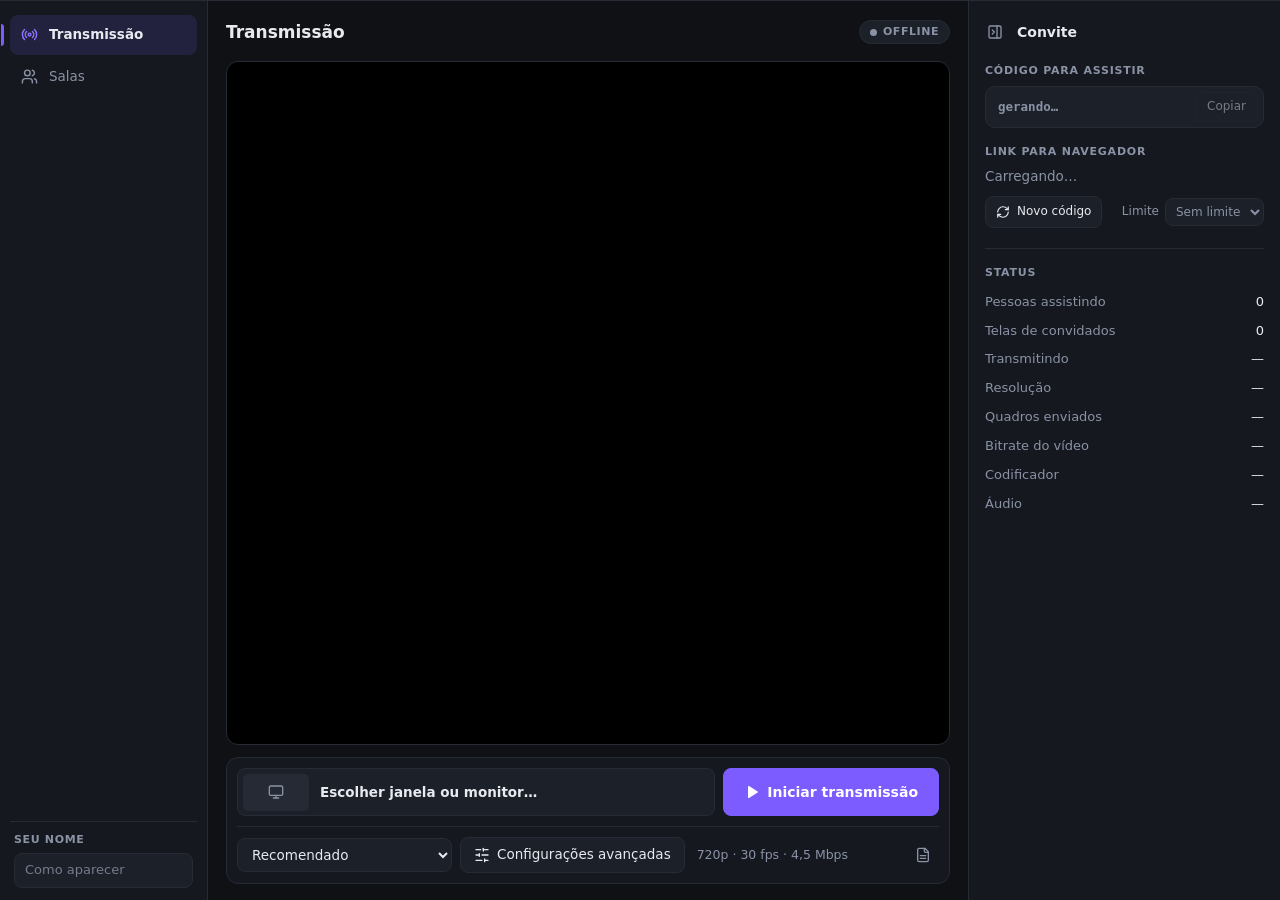
==== GameStream/wwwroot/host.html @ e0dea704 "Salas sem cabeçalho e menu sem a marca (0.3.2) - A lista de salas não tem mais título nem o botão "N" ====
<!doctype html>
<html lang="pt-BR">
<head>
<meta charset="utf-8">
<title>GameStream</title>
<link rel="icon" href="favicon.png">
<link rel="stylesheet" href="style.css">
<style>
  /* Linha sob a barra de título (que tem a mesma cor do app), para separar as duas. */
  body { display: grid; grid-template-columns: 208px 1fr 312px; height: 100vh; border-top: 1px solid var(--border); }

  /* ---------- Menu lateral esquerdo ---------- */
  nav { background: var(--panel); border-right: 1px solid var(--border); padding: 14px 10px 12px; display: flex; flex-direction: column; gap: 2px; min-width: 0; }
  .nav-btn { position: relative; justify-content: flex-start; gap: 11px; background: transparent; border-color: transparent; padding: 9px 10px; color: var(--muted); }
  .nav-btn:hover { background: var(--panel-2); border-color: transparent; color: var(--text); }
  .nav-btn.active { background: var(--accent-soft); color: var(--text); font-weight: 600; }
  .nav-btn.active .icon { color: var(--accent-2); }
  .nav-btn.active::before { content: ""; position: absolute; left: -10px; top: 8px; bottom: 8px; width: 3px; border-radius: 0 3px 3px 0; background: var(--accent); }
  .nav-btn .icon { width: 17px; height: 17px; }
  nav .grow { flex: 1; }
  nav .name-field { display: flex; flex-direction: column; gap: 5px; padding: 10px 4px 0; border-top: 1px solid var(--border); font-size: 11px; font-weight: 600; letter-spacing: .06em; text-transform: uppercase; color: var(--muted); }
  nav .name-field input { width: 100%; font-size: 13px; font-weight: 400; letter-spacing: 0; text-transform: none; color: var(--text); }

  /* ---------- Área principal ---------- */
  main { display: flex; flex-direction: column; padding: 14px 18px 16px; gap: 12px; min-width: 0; overflow-y: auto; }
  main > * { flex: none; }
  header { display: flex; align-items: center; gap: 10px; min-height: 34px; }
  header h1 { font-size: 17px; font-weight: 600; margin: 0; flex: 1; white-space: nowrap; overflow: hidden; text-overflow: ellipsis; }
  #roomActionBtn:hover { border-color: var(--live); color: var(--live); }
  #joinMessage { font-size: 13px; }
  #joinMessage.error { color: var(--live); }

  /* Área de trabalho (tela + controles): ocupa o resto da coluna; a tela encolhe quando as configurações abrem. */
  #workspace { flex: 1 1 auto; min-height: 0; display: flex; flex-direction: column; gap: 12px; }
  #workspace > * { flex: none; }
  .preview {
    /* Ocupa o espaço que sobrar; abaixo do mínimo, a página rola. */
    flex: 1 1 0 !important; min-height: 210px; background: #000; border: 1px solid var(--border);
    border-radius: 12px; overflow: hidden; position: relative;
  }
  .preview iframe { width: 100%; height: 100%; border: 0; display: block; }

  /* Controles de captura: fonte + iniciar, e a predefinição logo abaixo */
  .dock { background: var(--panel); border: 1px solid var(--border); border-radius: 12px; padding: 10px; display: flex; flex-direction: column; gap: 10px; }
  .row { display: flex; gap: 8px; align-items: center; }
  .row .grow { flex: 1; min-width: 0; }
  #startBtn, #stopBtn { height: 48px; padding: 0 20px; font-size: 14px; }
  #message { font-size: 12.5px; white-space: pre-wrap; padding: 0 2px; }
  #message.error { color: var(--live); }
  #message.warn { color: var(--warn); }

  .source-btn { justify-content: flex-start; gap: 11px; text-align: left; padding: 5px 12px 5px 5px; height: 48px; }
  .source-btn img { width: 66px; height: 37px; object-fit: cover; border-radius: 5px; background: #000; flex: none; }
  .source-btn .src-icon { width: 66px; height: 37px; border-radius: 5px; background: var(--panel-3); color: var(--muted); display: grid; place-items: center; flex: none; }
  .source-btn img:not([hidden]) + .src-icon { display: none; }
  .source-btn span { display: flex; flex-direction: column; min-width: 0; }
  .source-btn b { font-weight: 600; }
  .source-btn b, .source-btn small { overflow: hidden; text-overflow: ellipsis; white-space: nowrap; }
  .source-btn small { color: var(--muted); font-size: 12px; font-weight: 400; }

  /* Predefinição, botão, resumo e "Ver log" numa linha só: o resumo corta com "…" se faltar espaço. */
  .preset-row { border-top: 1px solid var(--border); padding-top: 10px; }
  .preset-row > * { flex: none; }
  .preset-row select { flex: 0 1 215px; min-width: 120px; }
  #advancedBtn.active { border-color: var(--accent); color: var(--text); }
  #advancedSummary { flex: 1 1 0; font-size: 12.5px; white-space: nowrap; overflow: hidden; text-overflow: ellipsis; min-width: 0; padding-left: 4px; }

  .settings { display: grid; grid-template-columns: repeat(auto-fit, minmax(220px, 1fr)); gap: 10px; }
  fieldset { border: 1px solid var(--border); border-radius: 12px; background: var(--panel); padding: 12px 14px 14px; margin: 0; min-width: 0; }
  legend { float: left; width: 100%; padding: 0; margin-bottom: 4px; color: var(--muted); font-size: 11px; font-weight: 600; text-transform: uppercase; letter-spacing: .07em; }
  legend + * { clear: both; }
  .field { display: grid; grid-template-columns: minmax(0, 1fr) minmax(96px, 56%); align-items: center; gap: 8px; margin-top: 8px; }
  .field > span { font-size: 13px; white-space: nowrap; overflow: hidden; text-overflow: ellipsis; }
  .field select, .field input[type=number] { width: 100%; padding: 6px 4px 6px 8px; }
  .field input[type=checkbox] { justify-self: end; accent-color: var(--accent); width: 16px; height: 16px; }

  /* Medidor de áudio */
  .meter-row { display: flex; align-items: center; gap: 8px; margin-top: 12px; }
  .meter { flex: 1; height: 6px; border-radius: 3px; background: var(--panel-3); overflow: hidden; }
  #meterFill { height: 100%; width: 0; background: var(--ok); transition: width .08s linear; }
  #meterFill.hot { background: var(--warn); }
  #meterFill.clip { background: var(--live); }
  #meterDb { font-size: 12px; color: var(--muted); width: 56px; text-align: right; font-variant-numeric: tabular-nums; }

  /* ---------- Salas ---------- */
  .lobby { display: flex; flex-direction: column; gap: 22px; max-width: 1040px; width: 100%; }
  .join-bar { display: flex; align-items: center; gap: 8px; background: var(--panel); border: 1px solid var(--border); border-radius: 12px; padding: 6px 6px 6px 14px; transition: border-color .12s; }
  .join-bar:focus-within { border-color: var(--accent); }
  .join-bar > .icon { color: var(--muted); }
  .join-bar input { flex: 1; min-width: 0; background: transparent; border: 0; padding: 8px 4px; }
  .join-bar input:focus { outline: none; }
  #joinError { color: var(--live); font-size: 12.5px; margin: -14px 2px 0; }
  .section-head { display: flex; align-items: center; gap: 8px; margin-bottom: 10px; }
  .section-head h2 { margin: 0; font-size: 11px; font-weight: 600; letter-spacing: .07em; text-transform: uppercase; color: var(--muted); }
  .section-head .count { font-size: 11px; color: var(--muted); background: var(--panel-2); border-radius: 999px; padding: 0 7px; line-height: 18px; }
  .room-grid { display: grid; grid-template-columns: repeat(auto-fill, minmax(232px, 1fr)); gap: 12px; }
  .room-card { display: flex; flex-direction: column; gap: 14px; background: var(--panel); border: 1px solid var(--border); border-radius: 12px; padding: 14px; transition: border-color .12s, background .12s; }
  .room-card:hover { border-color: var(--border-strong); }
  .room-card.open { border-color: rgba(124, 92, 255, .55); background: linear-gradient(180deg, var(--accent-soft), transparent 70%), var(--panel); }
  .room-card .top { display: flex; align-items: center; gap: 11px; min-width: 0; }
  .room-card .avatar { width: 40px; height: 40px; border-radius: 10px; flex: none; display: grid; place-items: center; font-weight: 700; font-size: 14px; color: #fff; letter-spacing: .02em; }
  .room-card .info { flex: 1; min-width: 0; display: flex; flex-direction: column; gap: 1px; }
  .room-card .info b { font-weight: 600; overflow: hidden; text-overflow: ellipsis; white-space: nowrap; }
  .room-card .info small { color: var(--muted); font-size: 12px; overflow: hidden; text-overflow: ellipsis; white-space: nowrap; }
  .room-card .info small.open-tag { color: var(--ok); font-weight: 600; }
  .room-card .info small.open-tag::before { content: ""; display: inline-block; width: 6px; height: 6px; border-radius: 50%; background: var(--ok); margin-right: 6px; vertical-align: 1px; }
  .room-card .remove { opacity: 0; width: 28px; height: 28px; }
  .room-card:hover .remove, .room-card .remove:focus-visible { opacity: 1; }
  .room-card .remove:hover { color: var(--live); }
  .room-card .go { width: 100%; }
  .room-card.new { align-items: center; justify-content: center; gap: 8px; min-height: 118px; background: transparent; border-style: dashed; border-color: var(--border-strong); color: var(--muted); font-weight: 500; cursor: pointer; }
  .room-card.new:hover { border-color: var(--accent); color: var(--text); background: var(--accent-soft); }
  .room-card.new .icon { width: 20px; height: 20px; }

  /* ---------- Painel lateral direito ---------- */
  aside { background: var(--panel); border-left: 1px solid var(--border); padding: 14px 16px 16px; overflow-y: auto; }
  .aside-head { display: flex; align-items: center; gap: 6px; margin: 0 0 14px -6px; min-height: 34px; font-weight: 600; font-size: 14px; }
  aside h2 { font-size: 11px; font-weight: 600; text-transform: uppercase; letter-spacing: .07em; color: var(--muted); margin: 16px 0 7px; }
  aside h2:first-child { margin-top: 0; }
  .guest-note { background: var(--panel-2); border: 1px solid var(--border); border-radius: 10px; padding: 10px 12px; font-size: 12.5px; color: var(--muted); }
  .copy-box { display: flex; align-items: center; gap: 8px; background: var(--panel-2); border: 1px solid var(--border); border-radius: 10px; padding: 5px 5px 5px 12px; min-height: 42px; }
  .copy-box code, .pin-code { flex: 1; min-width: 0; font: 12.5px/1.4 "Cascadia Mono", Consolas, monospace; }
  .copy-box code { overflow: hidden; text-overflow: ellipsis; white-space: nowrap; color: var(--muted); }
  .pin-code { font-weight: 600; word-break: break-word; user-select: all; padding: 3px 0; }
  .copy-box button { padding: 5px 11px; font-size: 12px; }
  .link-tools { display: flex; justify-content: space-between; align-items: center; gap: 8px; margin-top: 10px; }
  .link-tools button { font-size: 12px; padding: 6px 10px; }
  .link-tools button .icon { width: 14px; height: 14px; }
  .link-tools label { color: var(--muted); font-size: 12px; display: flex; gap: 6px; align-items: center; }
  .link-tools select { padding: 5px 6px; font-size: 12px; }
  .stats { margin-top: 20px; padding-top: 16px; border-top: 1px solid var(--border); }
  .stat { display: flex; justify-content: space-between; gap: 12px; padding: 5px 0; font-size: 13px; }
  .stat span { color: var(--muted); white-space: nowrap; }
  .stat b { font-weight: 500; font-variant-numeric: tabular-nums; text-align: right; overflow: hidden; text-overflow: ellipsis; white-space: nowrap; }

  body.side-collapsed { grid-template-columns: 208px 1fr; }
  body.side-collapsed aside { display: none; }
  /* Na lista de salas não há código nem status para mostrar: o painel direito some. */
  body.no-side { grid-template-columns: 208px 1fr; }
  body.no-side aside, body.no-side #sideShow { display: none; }

  /* ---------- Janela de escolha com miniaturas ---------- */
  dialog#picker {
    width: min(960px, 92vw); max-height: 86vh; padding: 0; border: 1px solid var(--border-strong);
    border-radius: 14px; background: var(--panel); color: var(--text); box-shadow: 0 20px 60px rgba(0, 0, 0, .55);
  }
  .picker-head { display: flex; align-items: center; gap: 8px; padding: 10px 12px; border-bottom: 1px solid var(--border); }
  .tabs { display: flex; gap: 4px; flex: 1; }
  .tab { background: transparent; border-color: transparent; color: var(--muted); }
  .tab.active { background: var(--accent-soft); color: var(--text); font-weight: 600; }
  .picker-grid {
    display: grid; grid-template-columns: repeat(auto-fill, minmax(200px, 1fr)); gap: 10px;
    padding: 12px; overflow-y: auto; max-height: calc(86vh - 60px);
  }
  .card {
    flex-direction: column; align-items: stretch; justify-content: flex-start; gap: 6px; padding: 8px; text-align: left;
    background: var(--panel-2); border: 1px solid var(--border); border-radius: 10px; white-space: normal;
  }
  .card.selected { border-color: var(--accent); box-shadow: 0 0 0 1px var(--accent); }
  .card .thumb { aspect-ratio: 16 / 9; background: #000; border-radius: 6px; display: grid; place-items: center; overflow: hidden; color: var(--muted); font-size: 12px; font-weight: 400; }
  .card .thumb img { width: 100%; height: 100%; object-fit: contain; }
  .card b { font-size: 13px; font-weight: 600; overflow: hidden; text-overflow: ellipsis; white-space: nowrap; }
  .card small { color: var(--muted); font-size: 11.5px; font-weight: 400; overflow: hidden; text-overflow: ellipsis; white-space: nowrap; }

  /* ---------- Responsivo ---------- */

  /* Janela baixa: tudo mais compacto, para a sala não sumir. */
  @media (max-height: 820px) {
    main { padding: 10px 14px 12px; gap: 9px; }
    #workspace { gap: 9px; }
    .field { margin-top: 6px; }
    fieldset { padding: 9px 12px 11px; }
    .dock { padding: 8px; gap: 8px; }
    .preset-row { padding-top: 8px; }
    .source-btn, #startBtn, #stopBtn { height: 42px; }
    .source-btn img, .source-btn .src-icon { width: 56px; height: 32px; }
  }

  /* Janela média: o menu vira uma faixa estreita só com os ícones. */
  @media (max-width: 1180px) {
    body { grid-template-columns: 58px 1fr 312px; }
    body.side-collapsed, body.no-side { grid-template-columns: 58px 1fr; }
    nav { padding: 12px 8px; }
    .nav-btn span.label, nav .name-field { display: none; }
    .nav-btn { justify-content: center; padding: 10px 0; }
    .nav-btn.active::before { left: -8px; }
  }

  /* Janela estreita: o painel lateral vai para baixo e a página inteira rola. */
  @media (max-width: 940px) {
    body { display: block; height: auto; }
    nav { flex-direction: row; align-items: center; border-right: 0; border-bottom: 1px solid var(--border); }
    .nav-btn { padding: 9px 14px; }
    .nav-btn.active::before { display: none; }
    main { overflow: visible; }
    .preview { flex: none !important; height: 52vh; min-height: 240px; }
    aside { border-left: 0; border-top: 1px solid var(--border); overflow: visible; }
    .preset-row { flex-wrap: wrap; }
  }
</style>
</head>
<body>
<nav>
  <button id="navBroadcast" class="nav-btn active" data-icon="radio" title="Transmitir a sua tela (só você transmite)"><span class="label">Transmissão</span></button>
  <button id="navRooms" class="nav-btn" data-icon="users" title="Salas onde todos podem compartilhar a tela"><span class="label">Salas</span></button>
  <div class="grow"></div>
  <label class="name-field">Seu nome
    <input type="text" id="myName" maxlength="24" placeholder="Como aparecer" autocomplete="off">
  </label>
</nav>

<main>
  <header id="pageHeader">
    <button id="backToRoomsBtn" class="ghost" data-icon="arrow-left" title="Voltar para a lista de salas sem sair desta" hidden>Salas</button>
    <h1 id="pageTitle">Transmissão</h1>
    <button id="roomActionBtn" data-icon="leave" hidden>Sair da sala</button>
    <span id="liveBadge" class="badge"><span class="dot"></span><span id="liveText">OFFLINE</span></span>
    <button id="sideShow" class="icon-btn ghost" data-icon="panel-open" title="Mostrar o painel lateral (código, link e status)" hidden></button>
  </header>
  <div id="joinMessage" class="muted" hidden></div>

  <!-- Salas: as suas, a de um amigo (por código) e as recentes -->
  <div id="lobby" class="lobby" hidden>
    <div>
      <div class="join-bar" data-icon="enter">
        <input type="text" id="joinUrl" placeholder="Entrar com o código ou link de um amigo" autocomplete="off" spellcheck="false">
        <button id="joinBtn" class="primary">Entrar</button>
      </div>
    </div>
    <div id="joinError" hidden></div>
    <section>
      <div class="section-head"><h2>Minhas salas</h2><span class="count" id="myRoomsCount">0</span></div>
      <div id="myRooms" class="room-grid"></div>
    </section>
    <section id="recentCard" hidden>
      <div class="section-head"><h2>Recentes</h2></div>
      <div id="recentRooms" class="room-grid"></div>
    </section>
  </div>

  <!-- Área de trabalho: a tela (sua prévia ou a sala) e os controles de captura -->
  <div id="workspace">
  <div class="preview">
    <iframe id="room" title="Sala" allow="fullscreen"></iframe>
  </div>

  <div class="dock">
  <div class="row">
    <input type="hidden" id="source">
    <button id="sourceBtn" class="grow source-btn" title="Escolher o que transmitir">
      <img id="sourceThumb" alt="" hidden><i class="src-icon" data-icon="monitor"></i>
      <span><b id="sourceName">Escolher janela ou monitor…</b><small id="sourceDetail"></small></span>
    </button>
    <button id="startBtn" class="primary" data-icon="play">Iniciar transmissão</button>
    <button id="stopBtn" class="danger" data-icon="stop" hidden>Parar</button>
  </div>
  <div id="message" class="muted" hidden></div>

  <div class="row preset-row">
    <select id="profilePreset" title="Predefinição de qualidade">
      <option value="recommended">Recomendado</option>
      <option value="quality">Qualidade · 1080p 60</option>
      <option value="balanced">Equilibrado · 900p 60</option>
      <option value="cpu">CPU · 720p 30 (x264)</option>
      <option value="light">Internet fraca · 540p 30</option>
      <option value="">Personalizado</option>
    </select>
    <button id="advancedBtn" data-icon="sliders" title="Abrir ou fechar as configurações de vídeo, codificação e áudio" aria-expanded="false">Configurações avançadas</button>
    <span class="muted" id="advancedSummary"></span>
    <button id="logBtn" class="ghost icon-btn" data-icon="file" title="Ver log (detalhes técnicos, útil para relatar um problema)"></button>
  </div>
  </div>

  <div id="advanced" hidden>
  <div class="settings">
    <fieldset>
      <legend>Vídeo</legend>
      <label class="field" title="A redução é feita na placa de vídeo, mantendo a proporção da tela."><span>Resolução</span>
        <select id="height" data-setting>
          <option value="0">Original</option>
          <option value="1440">1440p</option>
          <option value="1080">1080p</option>
          <option value="900">900p</option>
          <option value="720">720p</option>
          <option value="540">540p</option>
        </select>
      </label>
      <label class="field"><span>FPS</span>
        <select id="fps" data-setting>
          <option value="60">60</option>
          <option value="48">48</option>
          <option value="30">30</option>
          <option value="24">24</option>
        </select>
      </label>
      <label class="field" title="Repete o último quadro quando o jogo não entrega um novo a tempo: o espectador vê um ritmo constante.">
        <span>FPS constante</span><input type="checkbox" id="constantFps" data-setting>
      </label>
      <label class="field"><span>Cursor</span><input type="checkbox" id="cursor" data-setting></label>
    </fieldset>

    <fieldset>
      <legend>Codificação</legend>
      <label class="field"><span>Codificador</span>
        <select id="encoder" data-setting>
          <option value="auto">Automático (GPU)</option>
          <option value="nvenc">NVIDIA NVENC</option>
          <option value="amf">AMD AMF</option>
          <option value="qsv">Intel Quick Sync</option>
          <option value="x264">CPU (x264)</option>
        </select>
      </label>
      <label class="field"><span>Taxa</span>
        <select id="rateControl" data-setting>
          <option value="cbr">CBR · constante</option>
          <option value="vbr">VBR · variável</option>
        </select>
      </label>
      <label class="field" title="Bitrate do vídeo, em kbps"><span>Bitrate</span>
        <input type="number" id="bitrateKbps" min="500" max="50000" step="500" data-setting>
      </label>
      <label class="field"><span>Preset</span>
        <select id="preset" data-setting>
          <option value="speed">Velocidade</option>
          <option value="balanced">Equilibrado</option>
          <option value="quality">Qualidade</option>
        </select>
      </label>
      <label class="field"><span>Quadro-chave</span>
        <select id="keyframeSeconds" data-setting>
          <option value="0.5">0,5 s</option>
          <option value="1">1 s</option>
          <option value="2">2 s</option>
        </select>
      </label>
      <label class="field"><span>Perfil</span>
        <select id="profile" data-setting>
          <option value="high">High</option>
          <option value="main">Main</option>
        </select>
      </label>
    </fieldset>

    <fieldset>
      <legend>Áudio</legend>
      <label class="field" title="&quot;Só da janela&quot; pega o som apenas do programa escolhido (Windows 11). Com um monitor, usa todo o som do PC."><span>Fonte</span>
        <select id="audioMode" data-setting>
          <option value="window">Só da janela</option>
          <option value="system">Todo o PC</option>
          <option value="none">Sem áudio</option>
        </select>
      </label>
      <label class="field" title="Bitrate do áudio, em kbps"><span>Bitrate</span>
        <select id="audioKbps" data-setting>
          <option value="96">96</option>
          <option value="128">128</option>
          <option value="160">160</option>
          <option value="192">192</option>
          <option value="256">256</option>
        </select>
      </label>
      <label class="field" title="Automático: o app leva o volume do jogo a um nível normal sozinho. Um limitador evita distorção quando o som fica alto demais.">
        <span>Ganho</span>
        <select id="audioGainDb" data-setting>
          <option value="auto">Automático</option>
          <option value="0">0 dB</option>
          <option value="3">+3 dB</option>
          <option value="6">+6 dB</option>
          <option value="9">+9 dB</option>
          <option value="12">+12 dB</option>
          <option value="18">+18 dB</option>
          <option value="24">+24 dB</option>
        </select>
      </label>
      <div class="meter-row" title="Nível do áudio enviado. Com o ganho automático, deve chegar ao amarelo nas partes altas.">
        <div class="meter"><div id="meterFill"></div></div>
        <span id="meterDb">—</span>
      </div>
    </fieldset>
  </div>
  </div>
  </div>
</main>

<aside>
  <div class="aside-head">
    <button id="sideHide" class="icon-btn ghost" data-icon="panel-close" title="Recolher o painel lateral"></button>
    <span id="asideTitle">Convite</span>
  </div>
  <div id="guestSection" class="guest-note" hidden>Você está na sala de um amigo. Escolha uma janela e compartilhe a sua tela quando quiser.</div>
  <div id="hostSection">
    <h2 id="codeTitle">Código para assistir</h2>
    <div class="copy-box">
      <span id="roomCode" class="pin-code muted">gerando…</span>
      <button id="codeCopy" disabled>Copiar</button>
    </div>
    <h2>Link para navegador</h2>
    <div id="links"><span class="muted">Carregando…</span></div>
    <div class="link-tools">
      <button id="rotateBtn" data-icon="refresh" title="Cria um código e um link novos e desconecta todos">Novo código</button>
      <label title="Máximo de pessoas ao mesmo tempo">Limite
        <select id="maxViewers">
          <option value="0" selected>Sem limite</option>
          <option>3</option><option>5</option><option>10</option><option>20</option><option>50</option><option>100</option>
        </select>
      </label>
    </div>
  </div>

  <div class="stats">
    <h2>Status</h2>
    <div id="roomStats">
      <div class="stat"><span id="viewerLabel">Pessoas assistindo</span><b id="viewerCount">0</b></div>
      <div class="stat" id="guestStreamsRow"><span>Telas de convidados</span><b id="guestStreams">0</b></div>
    </div>
    <div class="stat"><span>Transmitindo</span><b id="sourceOut">—</b></div>
    <div class="stat"><span>Resolução</span><b id="sizeOut">—</b></div>
    <div class="stat"><span>Quadros enviados</span><b id="fpsOut">—</b></div>
    <div class="stat"><span>Bitrate do vídeo</span><b id="kbpsOut">—</b></div>
    <div class="stat"><span>Codificador</span><b id="encoderOut">—</b></div>
    <div class="stat"><span>Áudio</span><b id="audioOut">—</b></div>
  </div>
</aside>

<dialog id="picker">
  <div class="picker-head">
    <div class="tabs">
      <button class="tab active" data-kind="window">Janelas</button>
      <button class="tab" data-kind="monitor">Monitores</button>
    </div>
    <button id="pickerRefresh" class="ghost" data-icon="refresh" title="Atualizar lista e imagens">Atualizar</button>
    <button id="pickerClose" class="ghost icon-btn" data-icon="x" title="Fechar"></button>
  </div>
  <div id="pickerGrid" class="picker-grid"></div>
</dialog>

<dialog id="newRoomDialog" class="modal">
  <h2>Nova sala</h2>
  <input type="text" id="newRoomName" maxlength="32" placeholder="Nome da sala" autocomplete="off">
  <div class="actions">
    <button id="newRoomCancel">Cancelar</button>
    <button id="createRoomBtn" class="primary">Criar sala</button>
  </div>
</dialog>

<dialog id="askDialog" class="modal">
  <h2 id="askTitle"></h2>
  <p id="askText"></p>
  <div class="actions">
    <button id="askCancel">Cancelar</button>
    <button id="askOk" class="primary">Confirmar</button>
  </div>
</dialog>

<script src="icons.js"></script>
<script src="host.js"></script>
</body>
</html>
---- GameStream/wwwroot/style.css ----
:root {
  --bg: #0f1115;
  --panel: #15181e;
  --panel-2: #1c2028;
  --panel-3: #252a35;
  --border: #262b35;
  --border-strong: #363c4a;
  --text: #e8eaf0;
  --muted: #8a92a5;
  --accent: #7c5cff;
  --accent-2: #8f73ff;
  --accent-soft: rgba(124, 92, 255, .14);
  --live: #ff4d5e;
  --ok: #3ecf8e;
  --warn: #f5b942;
  color-scheme: dark;
}

* { box-sizing: border-box; }
[hidden] { display: none !important; }

html, body {
  margin: 0;
  height: 100%;
  background: var(--bg);
  color: var(--text);
  font: 13.5px/1.45 "Segoe UI Variable Text", "Segoe UI", system-ui, sans-serif;
}

button, select, input { font: inherit; color: inherit; }

button {
  display: inline-flex; align-items: center; justify-content: center; gap: 7px;
  background: var(--panel-2);
  border: 1px solid var(--border);
  border-radius: 8px;
  padding: 7px 13px;
  font-weight: 500;
  white-space: nowrap;
  cursor: pointer;
  transition: background .12s, border-color .12s, color .12s;
}
button:hover { background: var(--panel-3); border-color: var(--border-strong); }
button:disabled { opacity: .45; cursor: default; pointer-events: none; }
button.primary { background: var(--accent); border-color: var(--accent); color: #fff; font-weight: 600; }
button.primary:hover { background: var(--accent-2); border-color: var(--accent-2); }
button.danger { background: var(--live); border-color: var(--live); color: #fff; font-weight: 600; }
button.danger:hover { filter: brightness(1.1); }
button.ghost { background: transparent; border-color: transparent; }
button.ghost:hover { background: var(--panel-3); }
button.icon-btn { padding: 0; width: 32px; height: 32px; flex: none; color: var(--muted); }
button.icon-btn:hover { color: var(--text); }

:focus-visible { outline: 2px solid var(--accent); outline-offset: 1px; }

.icon {
  width: 16px; height: 16px; flex: none;
  fill: none; stroke: currentColor; stroke-width: 2; stroke-linecap: round; stroke-linejoin: round;
}

select, input[type=text], input[type=number] {
  background: var(--panel-2);
  border: 1px solid var(--border);
  border-radius: 8px;
  padding: 7px 10px;
  transition: border-color .12s;
}
select:hover, input[type=text]:hover, input[type=number]:hover { border-color: var(--border-strong); }
input[type=text]:focus, input[type=number]:focus { outline: none; border-color: var(--accent); }
input::placeholder { color: var(--muted); opacity: .8; }

.badge {
  display: inline-flex; align-items: center; gap: 6px;
  padding: 3px 10px; border-radius: 999px;
  background: var(--panel-2); border: 1px solid var(--border);
  font-size: 11px; font-weight: 600; letter-spacing: .05em; color: var(--muted);
}
.badge .dot { width: 7px; height: 7px; border-radius: 50%; background: var(--muted); }
.badge.live { border-color: rgba(255, 77, 94, .5); background: rgba(255, 77, 94, .1); color: var(--live); }
.badge.live .dot { background: var(--live); animation: pulse 1.4s infinite; }

@keyframes pulse { 50% { opacity: .35; } }

/* Janelas de diálogo */
dialog.modal {
  border: 1px solid var(--border-strong); border-radius: 14px; background: var(--panel); color: var(--text);
  padding: 20px; width: min(400px, 92vw); box-shadow: 0 20px 60px rgba(0, 0, 0, .55);
}
dialog::backdrop { background: rgba(5, 6, 9, .65); }
dialog.modal h2 { margin: 0 0 12px; font-size: 16px; font-weight: 600; }
dialog.modal p { margin: 0; color: var(--muted); }
dialog.modal input[type=text] { width: 100%; padding: 9px 11px; }
dialog.modal .actions { display: flex; justify-content: flex-end; gap: 8px; margin-top: 18px; }

/* Barras de rolagem discretas */
* { scrollbar-width: thin; scrollbar-color: var(--border-strong) transparent; }

.muted { color: var(--muted); }
.warn { color: var(--warn); }
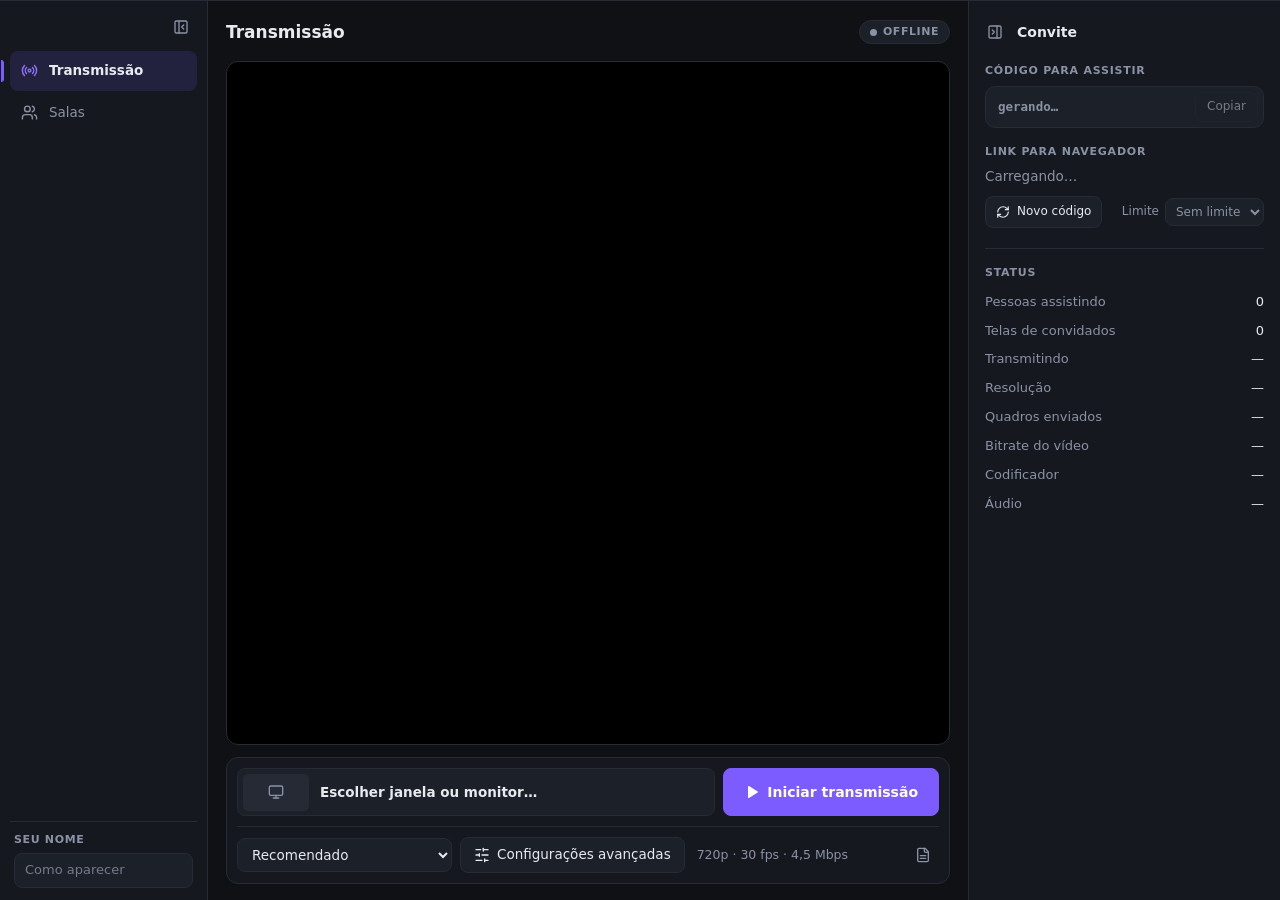
==== commit be7ab76c: "Sala reabre com o mesmo código, vídeo mais estável e menu recolhível (0.3.3) - Cada sala salva guard" ====
--- a/GameStream/wwwroot/host.html
+++ b/GameStream/wwwroot/host.html
@@ -18,6 +18,16 @@
   .nav-btn.active::before { content: ""; position: absolute; left: -10px; top: 8px; bottom: 8px; width: 3px; border-radius: 0 3px 3px 0; background: var(--accent); }
   .nav-btn .icon { width: 17px; height: 17px; }
   nav .grow { flex: 1; }
+  #navToggle { align-self: flex-end; margin: -4px 0 6px; }
+
+  /* Menu recolhido: uma faixa estreita só com os ícones (o mesmo visual de janelas médias). */
+  body.nav-collapsed { grid-template-columns: 58px 1fr 312px; }
+  body.nav-collapsed.side-collapsed, body.nav-collapsed.no-side { grid-template-columns: 58px 1fr; }
+  body.nav-collapsed nav { padding: 12px 8px; }
+  body.nav-collapsed .nav-btn span.label, body.nav-collapsed nav .name-field { display: none; }
+  body.nav-collapsed .nav-btn { justify-content: center; padding: 10px 0; }
+  body.nav-collapsed .nav-btn.active::before { left: -8px; }
+  body.nav-collapsed #navToggle { align-self: center; }
   nav .name-field { display: flex; flex-direction: column; gap: 5px; padding: 10px 4px 0; border-top: 1px solid var(--border); font-size: 11px; font-weight: 600; letter-spacing: .06em; text-transform: uppercase; color: var(--muted); }
   nav .name-field input { width: 100%; font-size: 13px; font-weight: 400; letter-spacing: 0; text-transform: none; color: var(--text); }
 
@@ -184,6 +194,7 @@
     .nav-btn span.label, nav .name-field { display: none; }
     .nav-btn { justify-content: center; padding: 10px 0; }
     .nav-btn.active::before { left: -8px; }
+    #navToggle { display: none; }
   }
 
   /* Janela estreita: o painel lateral vai para baixo e a página inteira rola. */
@@ -201,6 +212,7 @@
 </head>
 <body>
 <nav>
+  <button id="navToggle" class="icon-btn ghost" title="Recolher o menu"></button>
   <button id="navBroadcast" class="nav-btn active" data-icon="radio" title="Transmitir a sua tela (só você transmite)"><span class="label">Transmissão</span></button>
   <button id="navRooms" class="nav-btn" data-icon="users" title="Salas onde todos podem compartilhar a tela"><span class="label">Salas</span></button>
   <div class="grow"></div>
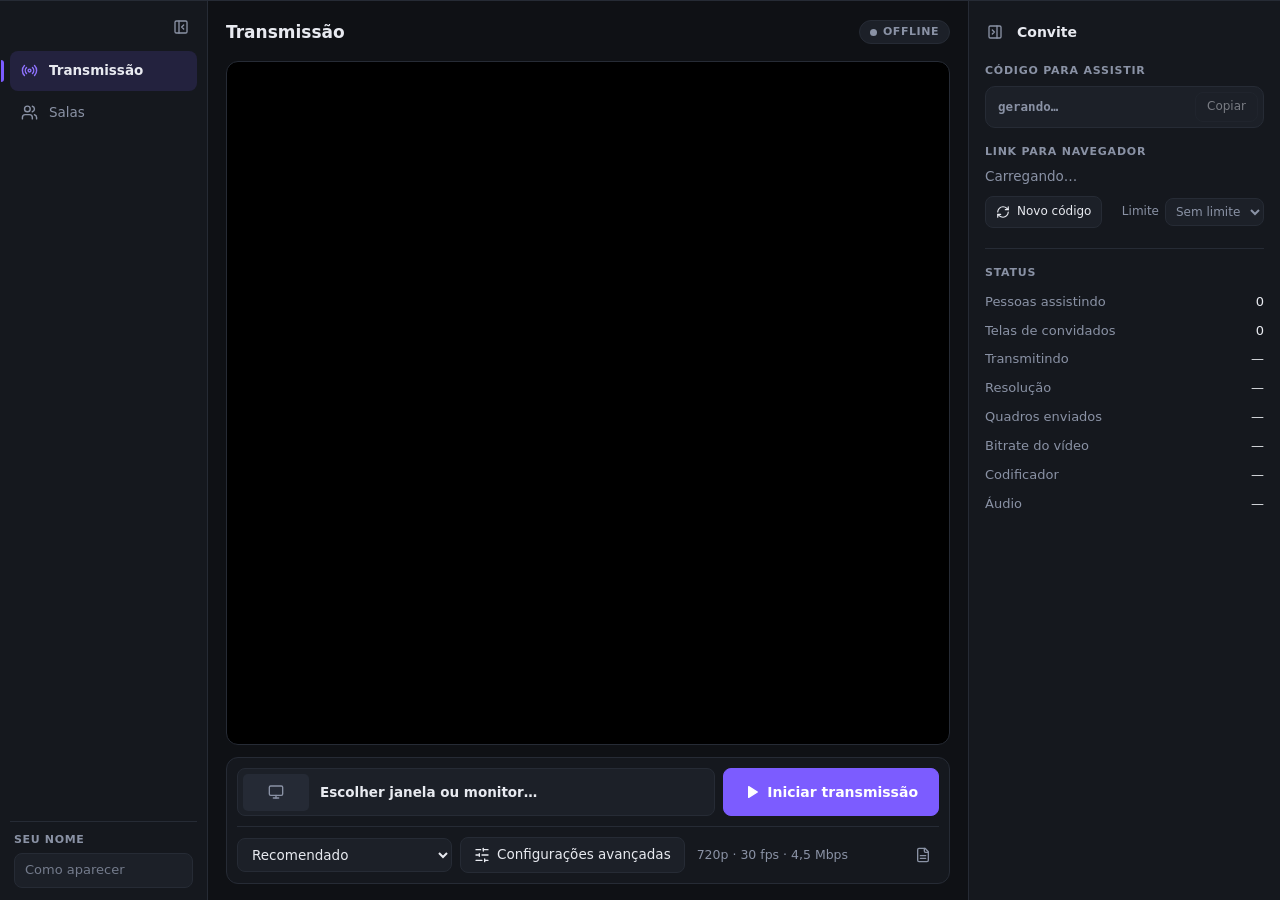
==== commit 52a66b7b: "Aviso de sala fora do ar e túnel encerrado junto com o app (0.3.4) - Quando a sala do amigo sai do a" ====
--- a/GameStream/wwwroot/host.html
+++ b/GameStream/wwwroot/host.html
@@ -49,6 +49,13 @@
     border-radius: 12px; overflow: hidden; position: relative;
   }
   .preview iframe { width: 100%; height: 100%; border: 0; display: block; }
+  .room-down { position: absolute; inset: 0; display: grid; place-items: center; background: var(--bg); text-align: center; padding: 24px; }
+  .room-down > div { max-width: 440px; }
+  .room-down-icon { width: 52px; height: 52px; margin: 0 auto 14px; border-radius: 14px; display: grid; place-items: center; background: var(--panel-2); color: var(--muted); }
+  .room-down-icon .icon { width: 24px; height: 24px; }
+  .room-down h2 { margin: 0 0 6px; font-size: 17px; font-weight: 600; }
+  .room-down p { margin: 0; color: var(--muted); }
+  .room-down .actions { display: flex; gap: 8px; justify-content: center; margin-top: 18px; flex-wrap: wrap; }
 
   /* Controles de captura: fonte + iniciar, e a predefinição logo abaixo */
   .dock { background: var(--panel); border: 1px solid var(--border); border-radius: 12px; padding: 10px; display: flex; flex-direction: column; gap: 10px; }
@@ -254,6 +261,18 @@
   <div id="workspace">
   <div class="preview">
     <iframe id="room" title="Sala" allow="fullscreen"></iframe>
+    <!-- No lugar da sala quando não dá para conectar (em vez da página de erro da Cloudflare) -->
+    <div id="roomDown" class="room-down" hidden>
+      <div>
+        <div class="room-down-icon" data-icon="radio"></div>
+        <h2 id="roomDownTitle"></h2>
+        <p id="roomDownText"></p>
+        <div class="actions">
+          <button id="roomDownNew" class="primary" data-icon="enter">Entrar com código novo</button>
+          <button id="roomDownLeave" data-icon="leave">Sair da sala</button>
+        </div>
+      </div>
+    </div>
   </div>
 
   <div class="dock">
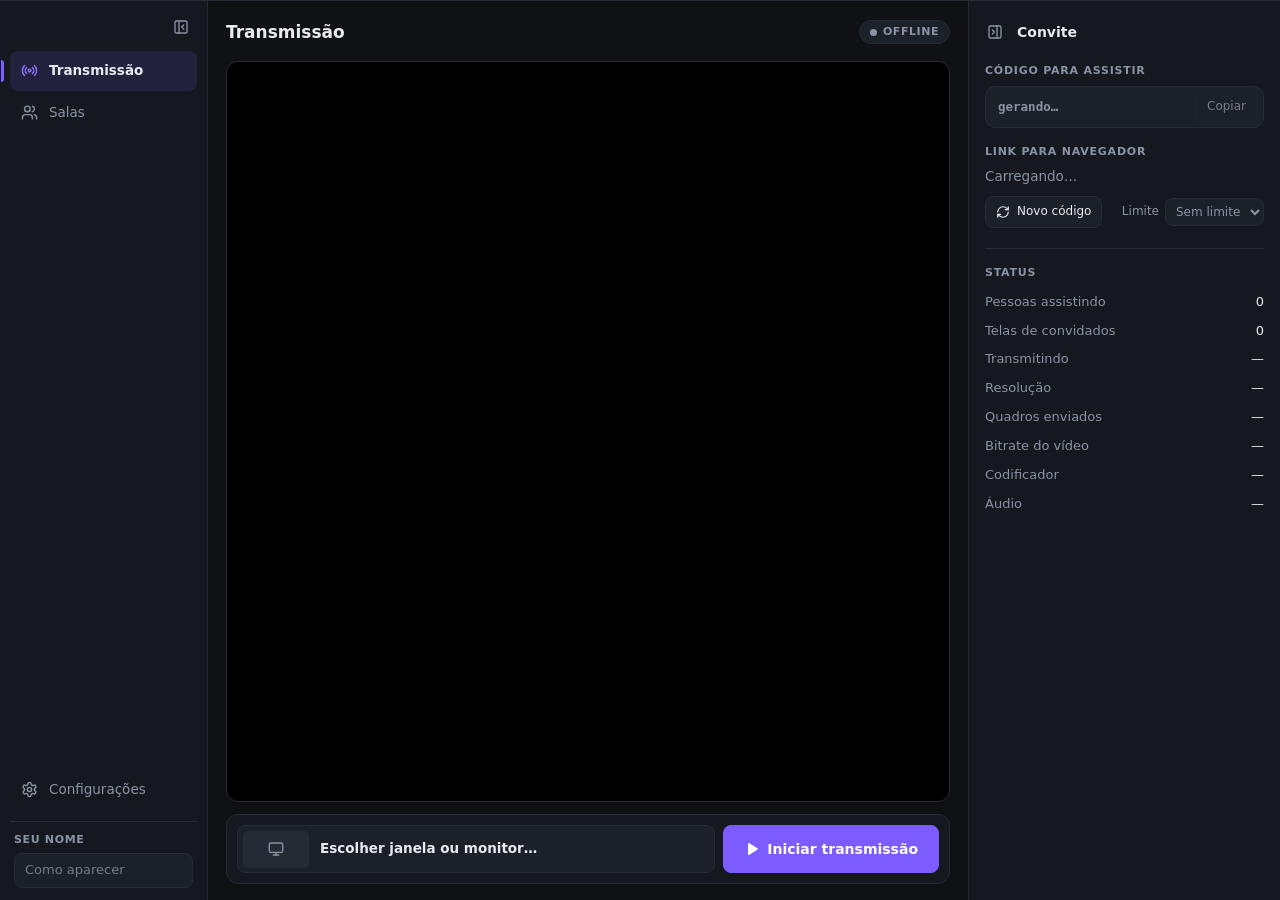
==== commit c8eaeb8d: "Página de Configurações, bandeja do sistema e iniciar com o Windows (0.4.0) - Configurações no menu " ====
--- a/GameStream/wwwroot/host.html
+++ b/GameStream/wwwroot/host.html
@@ -28,6 +28,7 @@
   body.nav-collapsed .nav-btn { justify-content: center; padding: 10px 0; }
   body.nav-collapsed .nav-btn.active::before { left: -8px; }
   body.nav-collapsed #navToggle { align-self: center; }
+  #navSettings { margin-bottom: 10px; }
   nav .name-field { display: flex; flex-direction: column; gap: 5px; padding: 10px 4px 0; border-top: 1px solid var(--border); font-size: 11px; font-weight: 600; letter-spacing: .06em; text-transform: uppercase; color: var(--muted); }
   nav .name-field input { width: 100%; font-size: 13px; font-weight: 400; letter-spacing: 0; text-transform: none; color: var(--text); }
 
@@ -76,11 +77,24 @@
   .source-btn small { color: var(--muted); font-size: 12px; font-weight: 400; }
 
   /* Predefinição, botão, resumo e "Ver log" numa linha só: o resumo corta com "…" se faltar espaço. */
-  .preset-row { border-top: 1px solid var(--border); padding-top: 10px; }
-  .preset-row > * { flex: none; }
-  .preset-row select { flex: 0 1 215px; min-width: 120px; }
-  #advancedBtn.active { border-color: var(--accent); color: var(--text); }
-  #advancedSummary { flex: 1 1 0; font-size: 12.5px; white-space: nowrap; overflow: hidden; text-overflow: ellipsis; min-width: 0; padding-left: 4px; }
+  /* ---------- Configurações ---------- */
+  .settings-page { display: flex; flex-direction: column; gap: 14px; max-width: 1040px; width: 100%; }
+  .set-card { background: var(--panel); border: 1px solid var(--border); border-radius: 12px; padding: 16px 18px; }
+  .set-head { display: flex; align-items: baseline; gap: 12px; margin-bottom: 4px; }
+  .set-head h2 { margin: 0; font-size: 14px; font-weight: 600; }
+  #advancedSummary { font-size: 12.5px; }
+  .set-row { display: flex; align-items: center; justify-content: space-between; gap: 16px; padding: 11px 0; border-bottom: 1px solid var(--border); }
+  .set-card > .set-row:last-of-type { border-bottom: 0; }
+  label.set-row { cursor: pointer; }
+  .set-row select { width: 240px; }
+  .set-card .settings { margin-top: 14px; }
+  .set-card fieldset { background: var(--panel-2); }
+  .locked-note { margin-top: 10px; font-size: 12.5px; color: var(--warn); }
+  /* Chave liga/desliga */
+  input.switch { appearance: none; flex: none; width: 38px; height: 22px; margin: 0; border-radius: 999px; background: var(--panel-3); border: 1px solid var(--border-strong); position: relative; cursor: pointer; transition: background .15s, border-color .15s; }
+  input.switch::after { content: ""; position: absolute; top: 2px; left: 2px; width: 16px; height: 16px; border-radius: 50%; background: #c9cdd8; transition: left .15s, background .15s; }
+  input.switch:checked { background: var(--accent); border-color: var(--accent); }
+  input.switch:checked::after { left: 18px; background: #fff; }
 
   .settings { display: grid; grid-template-columns: repeat(auto-fit, minmax(220px, 1fr)); gap: 10px; }
   fieldset { border: 1px solid var(--border); border-radius: 12px; background: var(--panel); padding: 12px 14px 14px; margin: 0; min-width: 0; }
@@ -188,7 +202,6 @@
     .field { margin-top: 6px; }
     fieldset { padding: 9px 12px 11px; }
     .dock { padding: 8px; gap: 8px; }
-    .preset-row { padding-top: 8px; }
     .source-btn, #startBtn, #stopBtn { height: 42px; }
     .source-btn img, .source-btn .src-icon { width: 56px; height: 32px; }
   }
@@ -213,7 +226,7 @@
     main { overflow: visible; }
     .preview { flex: none !important; height: 52vh; min-height: 240px; }
     aside { border-left: 0; border-top: 1px solid var(--border); overflow: visible; }
-    .preset-row { flex-wrap: wrap; }
+    .set-row select { width: 180px; }
   }
 </style>
 </head>
@@ -223,6 +236,7 @@
   <button id="navBroadcast" class="nav-btn active" data-icon="radio" title="Transmitir a sua tela (só você transmite)"><span class="label">Transmissão</span></button>
   <button id="navRooms" class="nav-btn" data-icon="users" title="Salas onde todos podem compartilhar a tela"><span class="label">Salas</span></button>
   <div class="grow"></div>
+  <button id="navSettings" class="nav-btn" data-icon="settings" title="Configurações"><span class="label">Configurações</span></button>
   <label class="name-field">Seu nome
     <input type="text" id="myName" maxlength="24" placeholder="Como aparecer" autocomplete="off">
   </label>
@@ -287,22 +301,30 @@
   </div>
   <div id="message" class="muted" hidden></div>
 
-  <div class="row preset-row">
-    <select id="profilePreset" title="Predefinição de qualidade">
-      <option value="recommended">Recomendado</option>
-      <option value="quality">Qualidade · 1080p 60</option>
-      <option value="balanced">Equilibrado · 900p 60</option>
-      <option value="cpu">CPU · 720p 30 (x264)</option>
-      <option value="light">Internet fraca · 540p 30</option>
-      <option value="">Personalizado</option>
-    </select>
-    <button id="advancedBtn" data-icon="sliders" title="Abrir ou fechar as configurações de vídeo, codificação e áudio" aria-expanded="false">Configurações avançadas</button>
-    <span class="muted" id="advancedSummary"></span>
-    <button id="logBtn" class="ghost icon-btn" data-icon="file" title="Ver log (detalhes técnicos, útil para relatar um problema)"></button>
-  </div>
-  </div>
-
-  <div id="advanced" hidden>
+  </div>
+
+  </div>
+
+  <!-- Configurações: qualidade da transmissão e opções do app -->
+  <div id="settingsPage" class="settings-page" hidden>
+    <section class="set-card">
+      <div class="set-head">
+        <h2>Qualidade da transmissão</h2>
+        <span class="muted" id="advancedSummary"></span>
+      </div>
+      <div class="set-row">
+        <span>Predefinição</span>
+        <select id="profilePreset" title="Ajusta todas as opções abaixo de uma vez">
+          <option value="recommended">Recomendado · 720p 30</option>
+          <option value="quality">Qualidade · 1080p 60</option>
+          <option value="balanced">Equilibrado · 900p 60</option>
+          <option value="cpu">CPU · 720p 30 (x264)</option>
+          <option value="light">Internet fraca · 540p 30</option>
+          <option value="">Personalizado</option>
+        </select>
+      </div>
+      <div id="settingsLocked" class="locked-note" hidden>Pare a transmissão para mudar a qualidade.</div>
+      <div id="advanced">
   <div class="settings">
     <fieldset>
       <legend>Vídeo</legend>
@@ -409,7 +431,16 @@
       </div>
     </fieldset>
   </div>
-  </div>
+      </div>
+    </section>
+
+    <section class="set-card">
+      <div class="set-head"><h2>Aplicativo</h2></div>
+      <label class="set-row"><span>Fechar a janela deixa o app na bandeja</span><input type="checkbox" id="optTray" class="switch"></label>
+      <label class="set-row"><span>Iniciar com o Windows</span><input type="checkbox" id="optAutostart" class="switch"></label>
+      <div class="set-row"><span>Log técnico</span><button id="logBtn" data-icon="file" title="Detalhes técnicos, úteis para relatar um problema">Abrir log</button></div>
+      <div id="appSettingsError" class="locked-note" hidden></div>
+    </section>
   </div>
 </main>
 
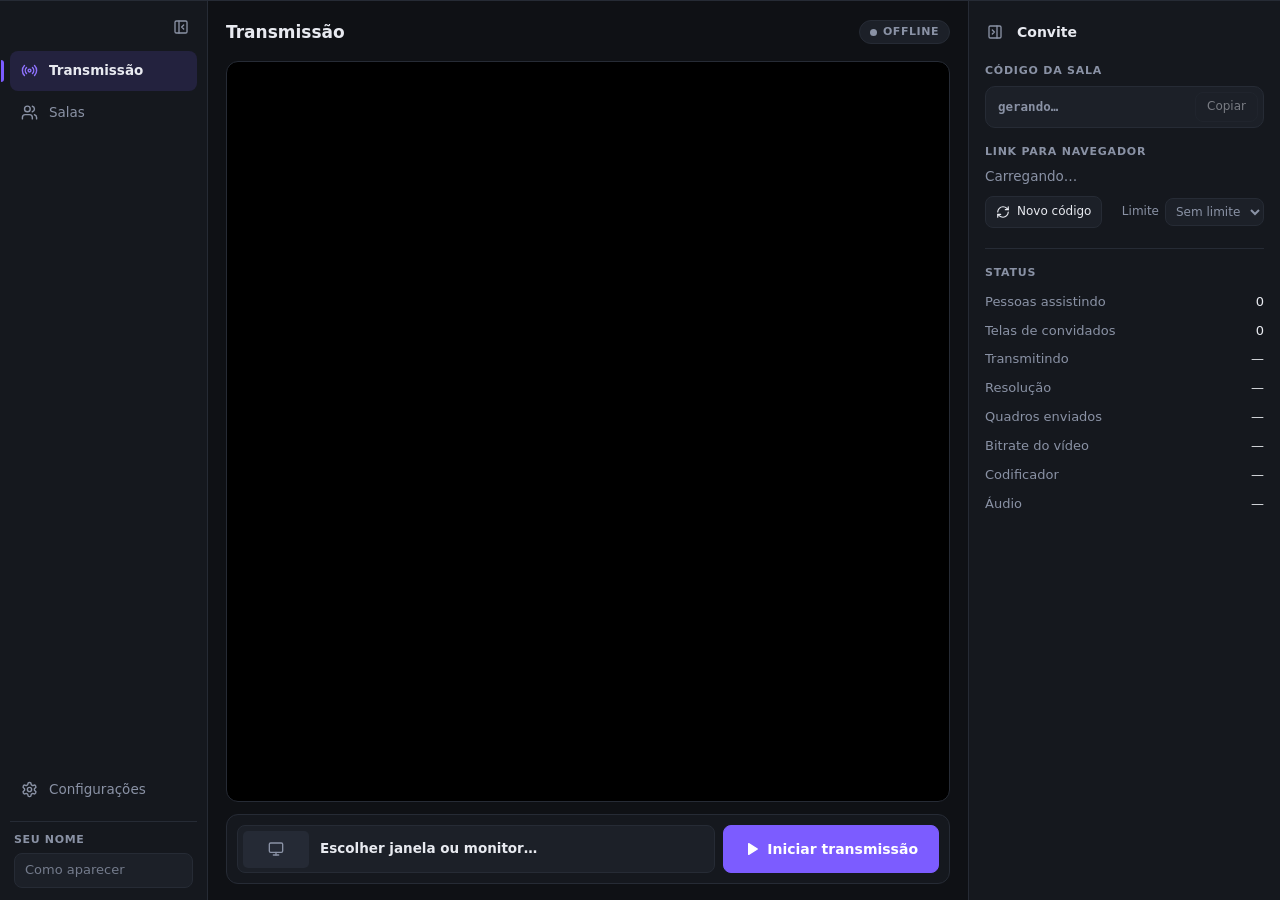
==== commit 5af1d48f: "Nome guardado pelo app e "Código da sala" (0.4.1) - "Seu nome" passa a ser salvo no app-settings.jso" ====
--- a/GameStream/wwwroot/host.html
+++ b/GameStream/wwwroot/host.html
@@ -451,7 +451,7 @@
   </div>
   <div id="guestSection" class="guest-note" hidden>Você está na sala de um amigo. Escolha uma janela e compartilhe a sua tela quando quiser.</div>
   <div id="hostSection">
-    <h2 id="codeTitle">Código para assistir</h2>
+    <h2 id="codeTitle">Código da sala</h2>
     <div class="copy-box">
       <span id="roomCode" class="pin-code muted">gerando…</span>
       <button id="codeCopy" disabled>Copiar</button>
